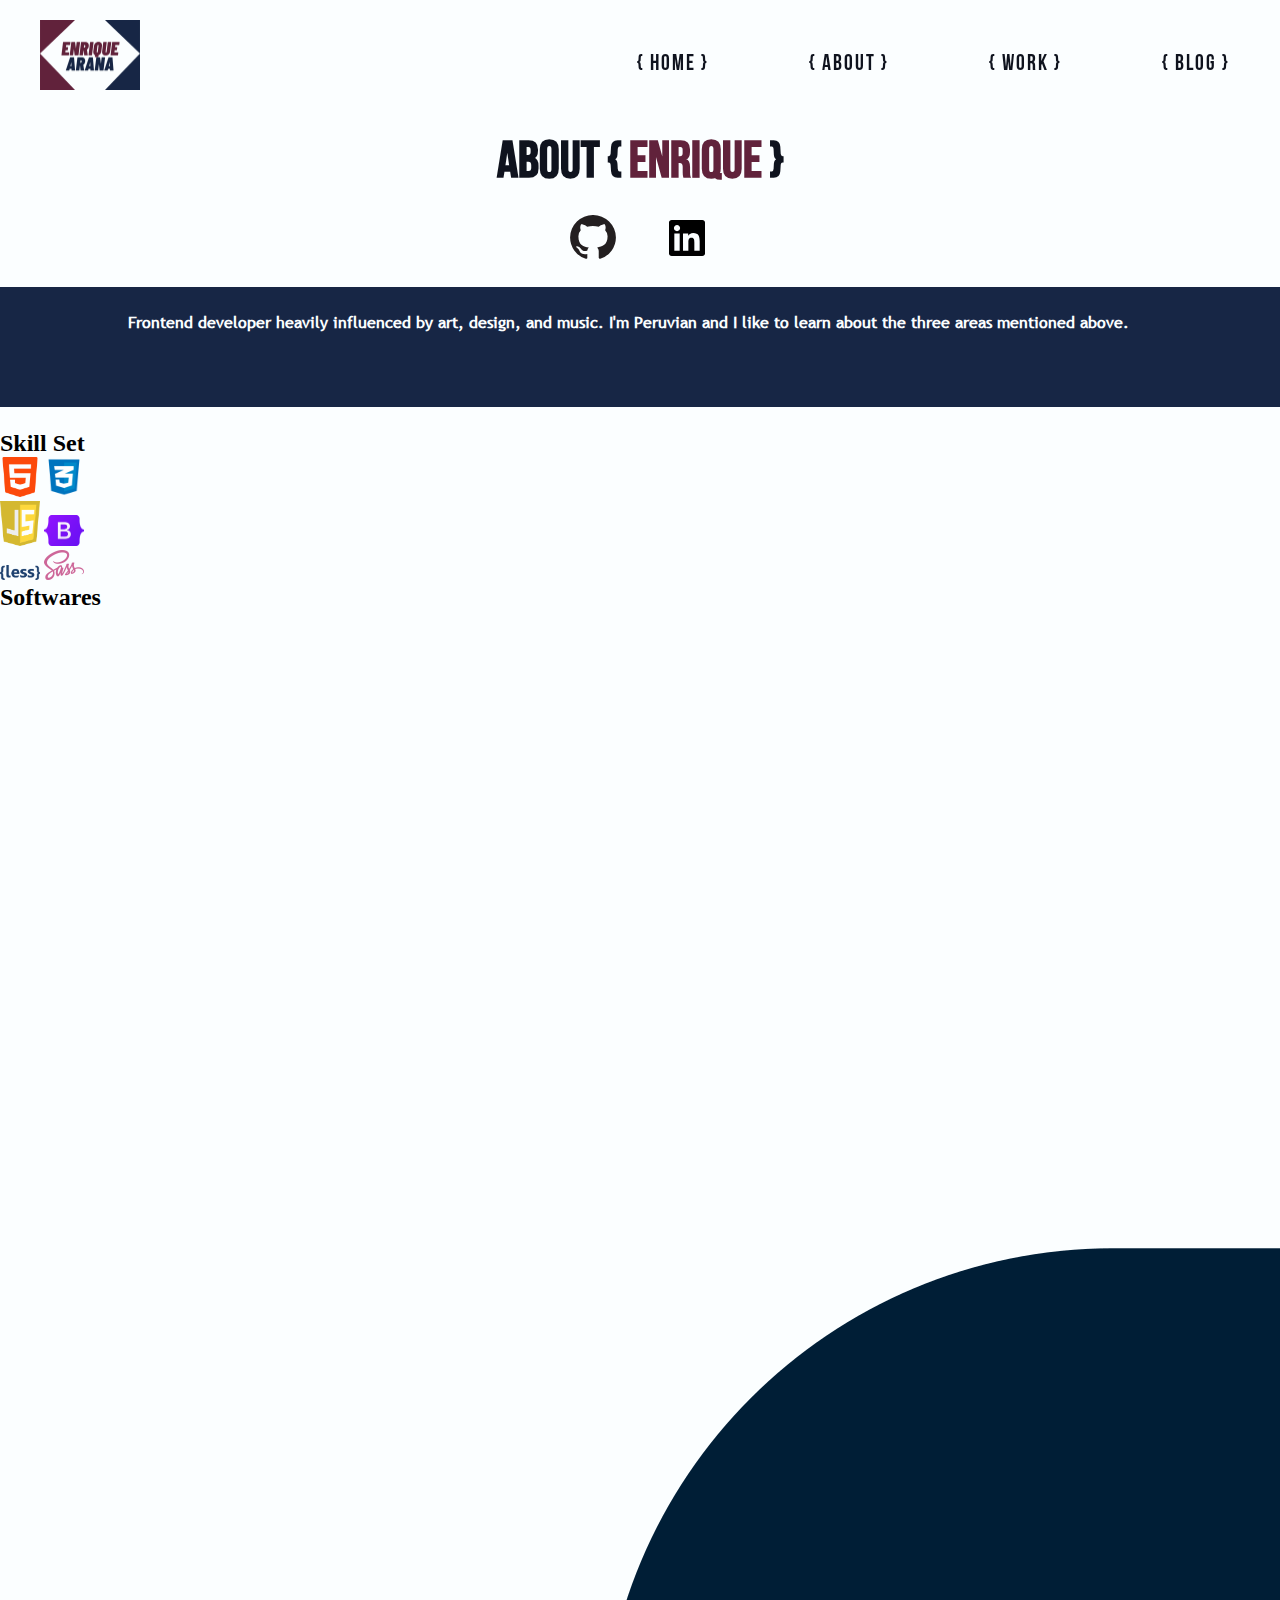
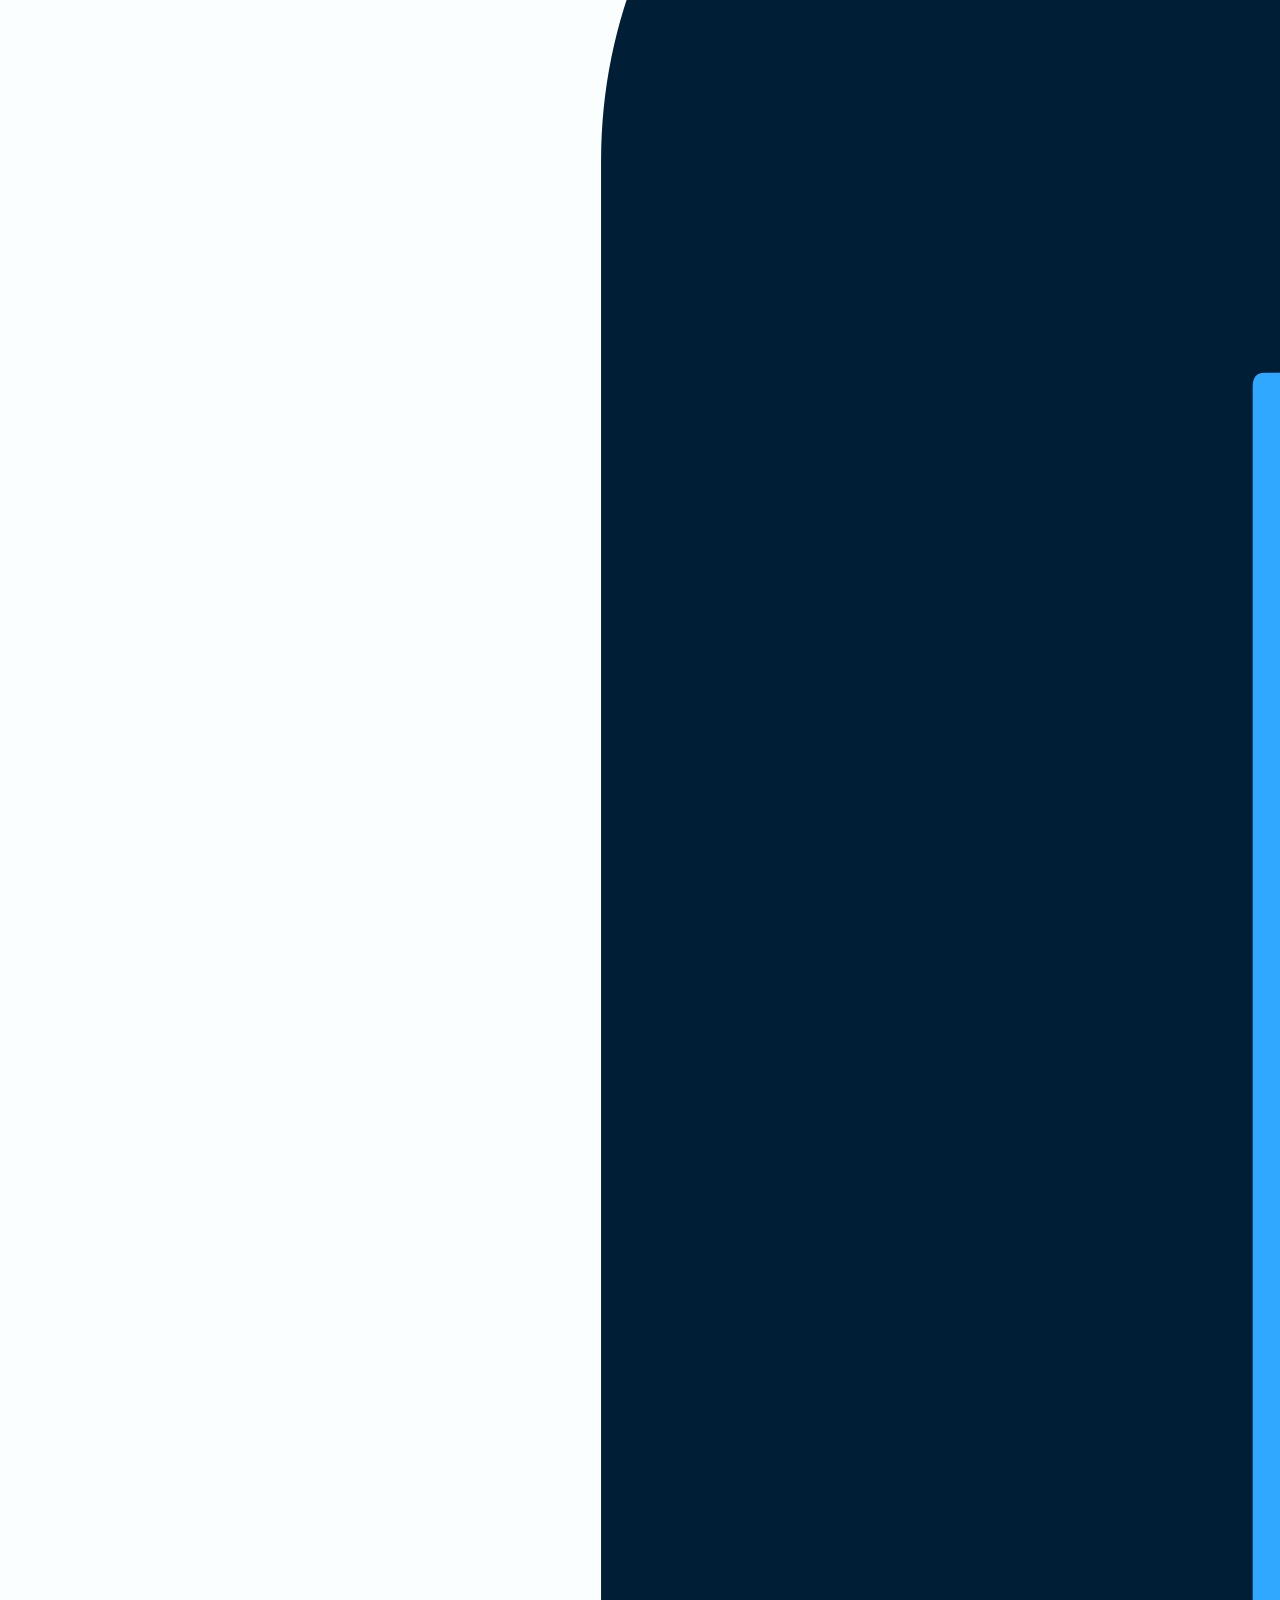
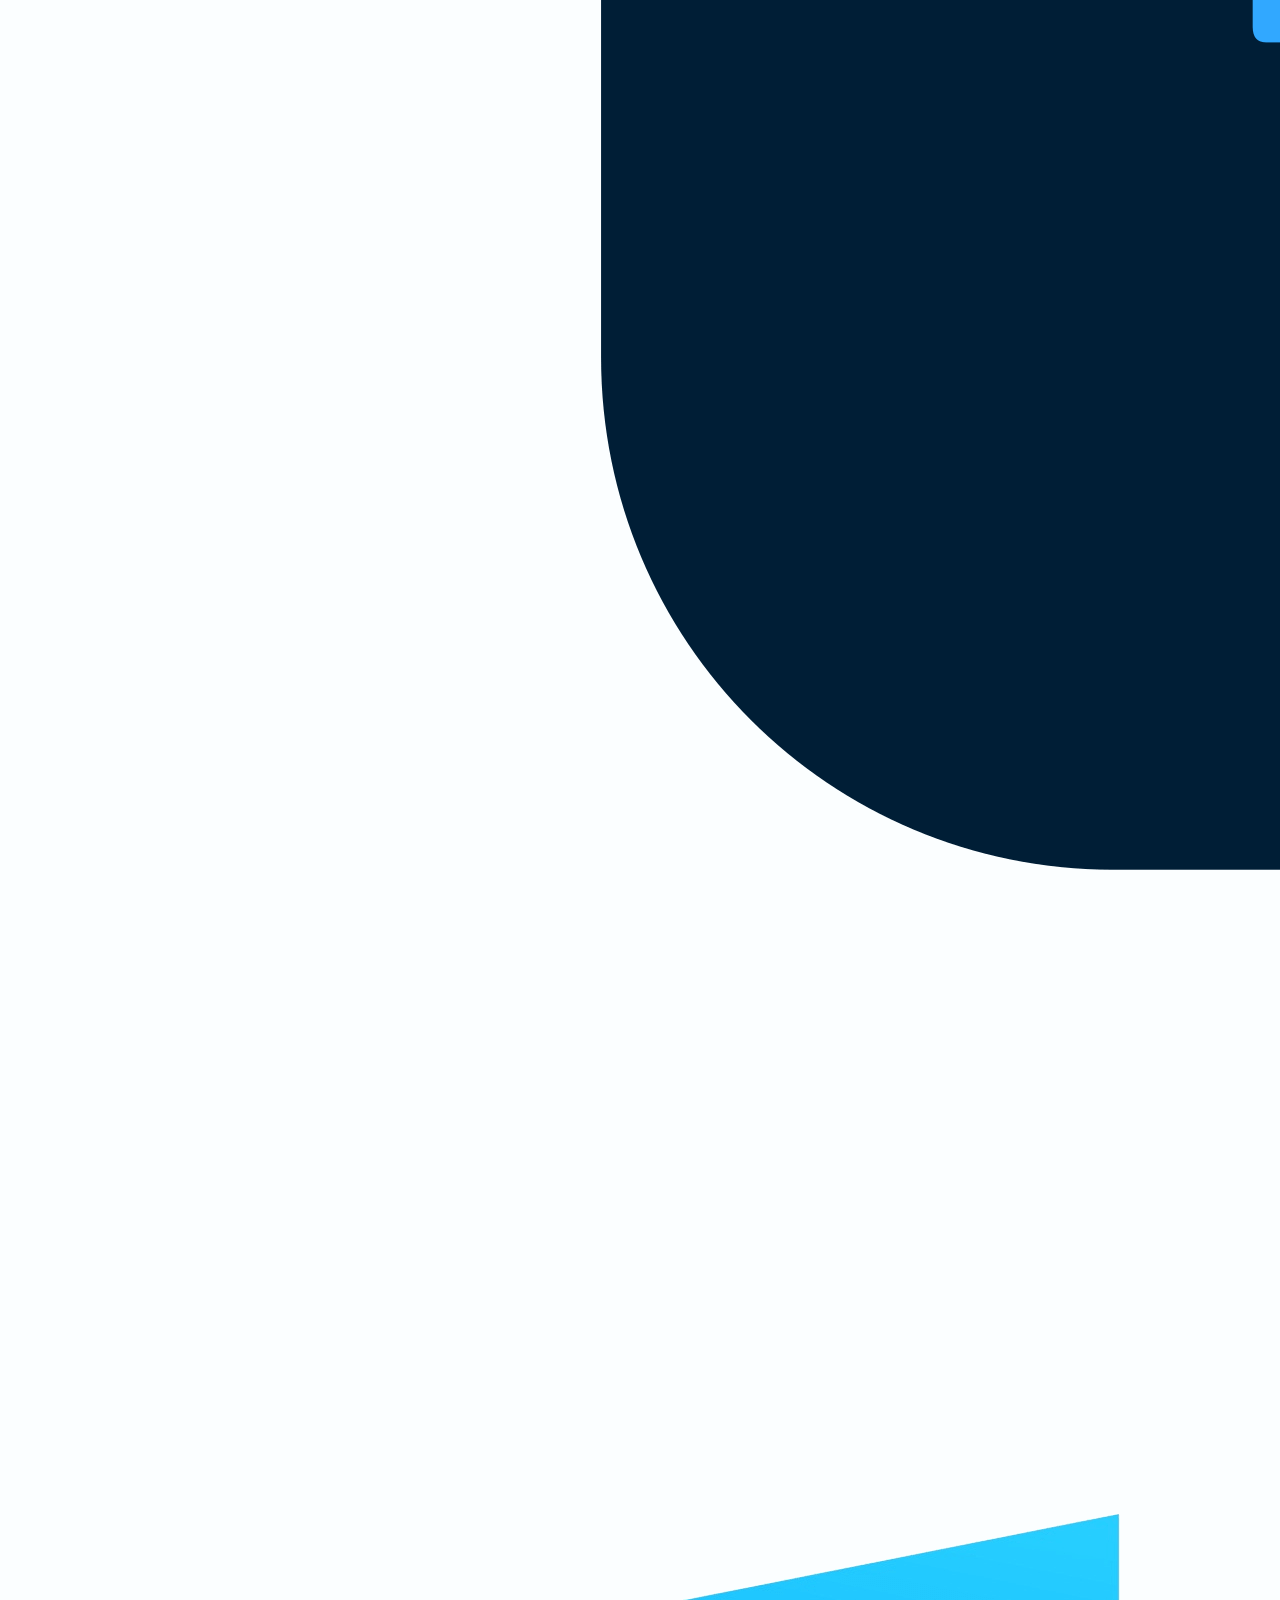
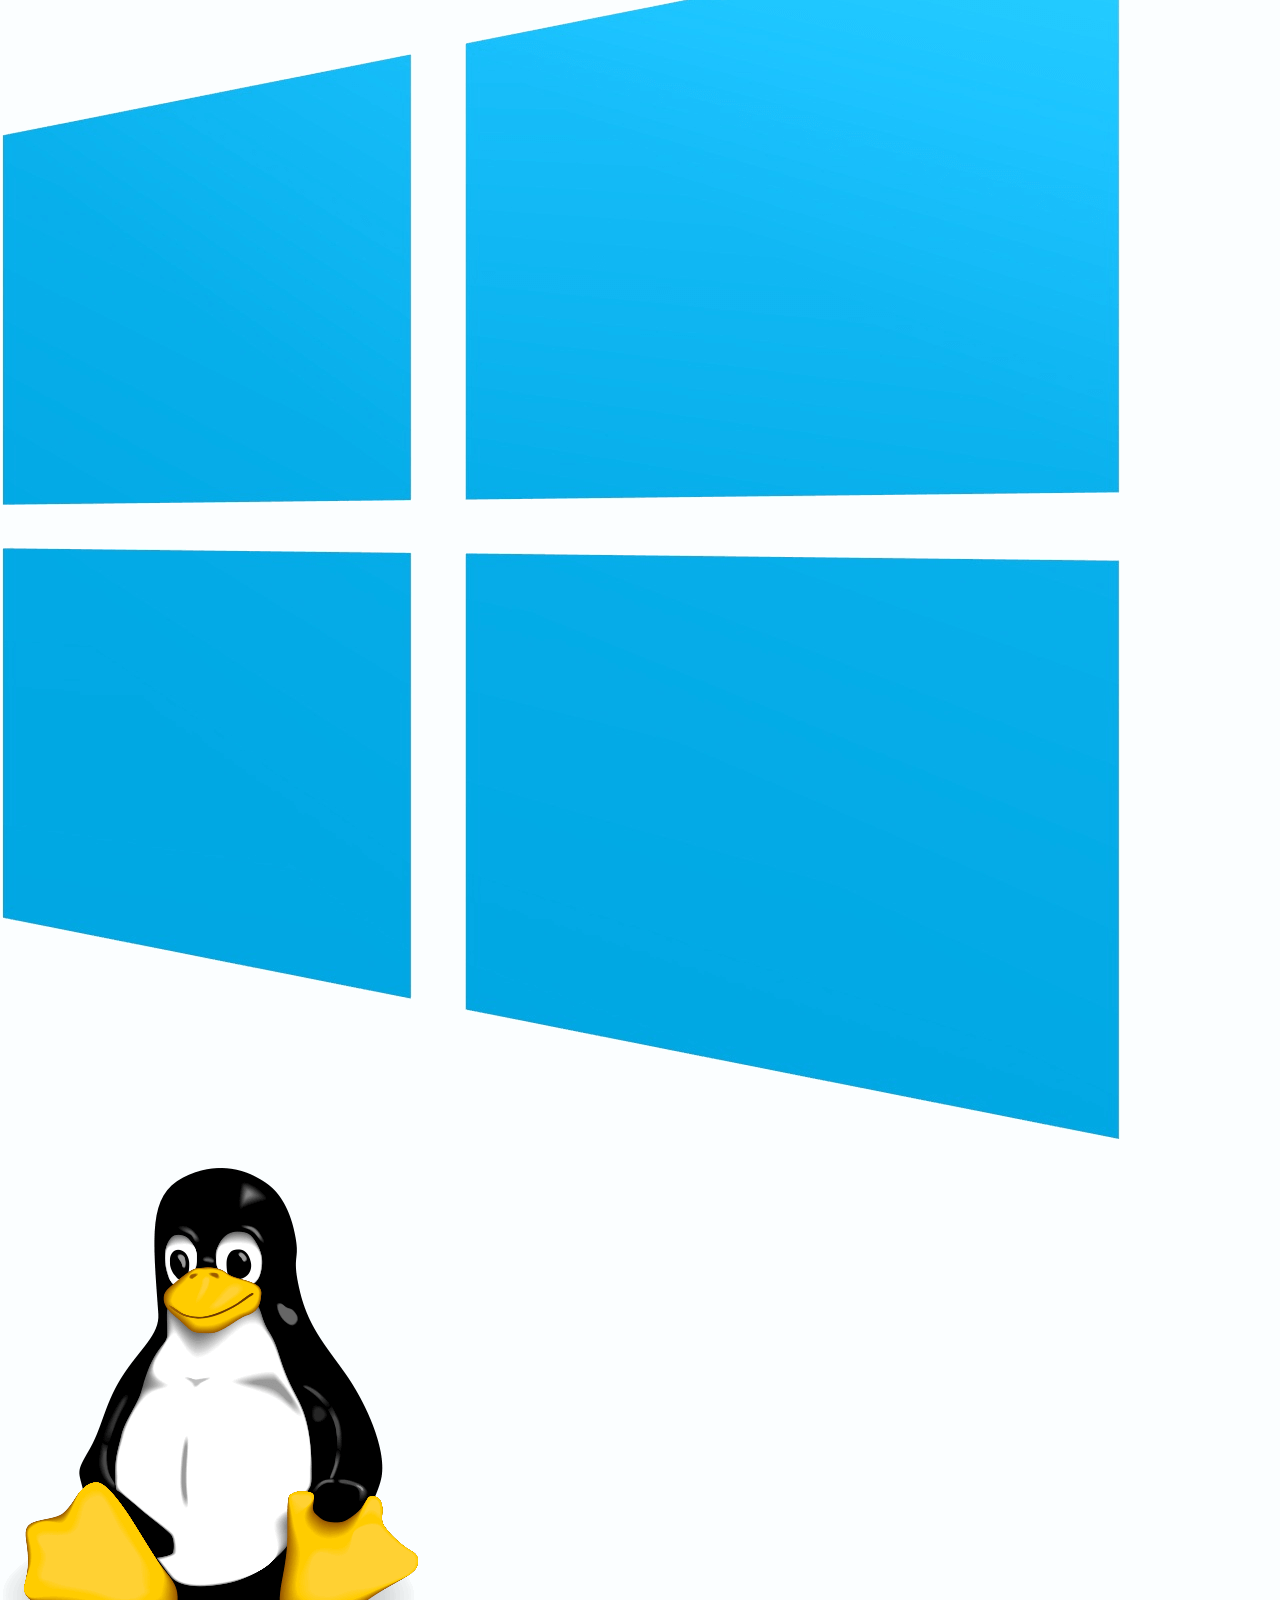
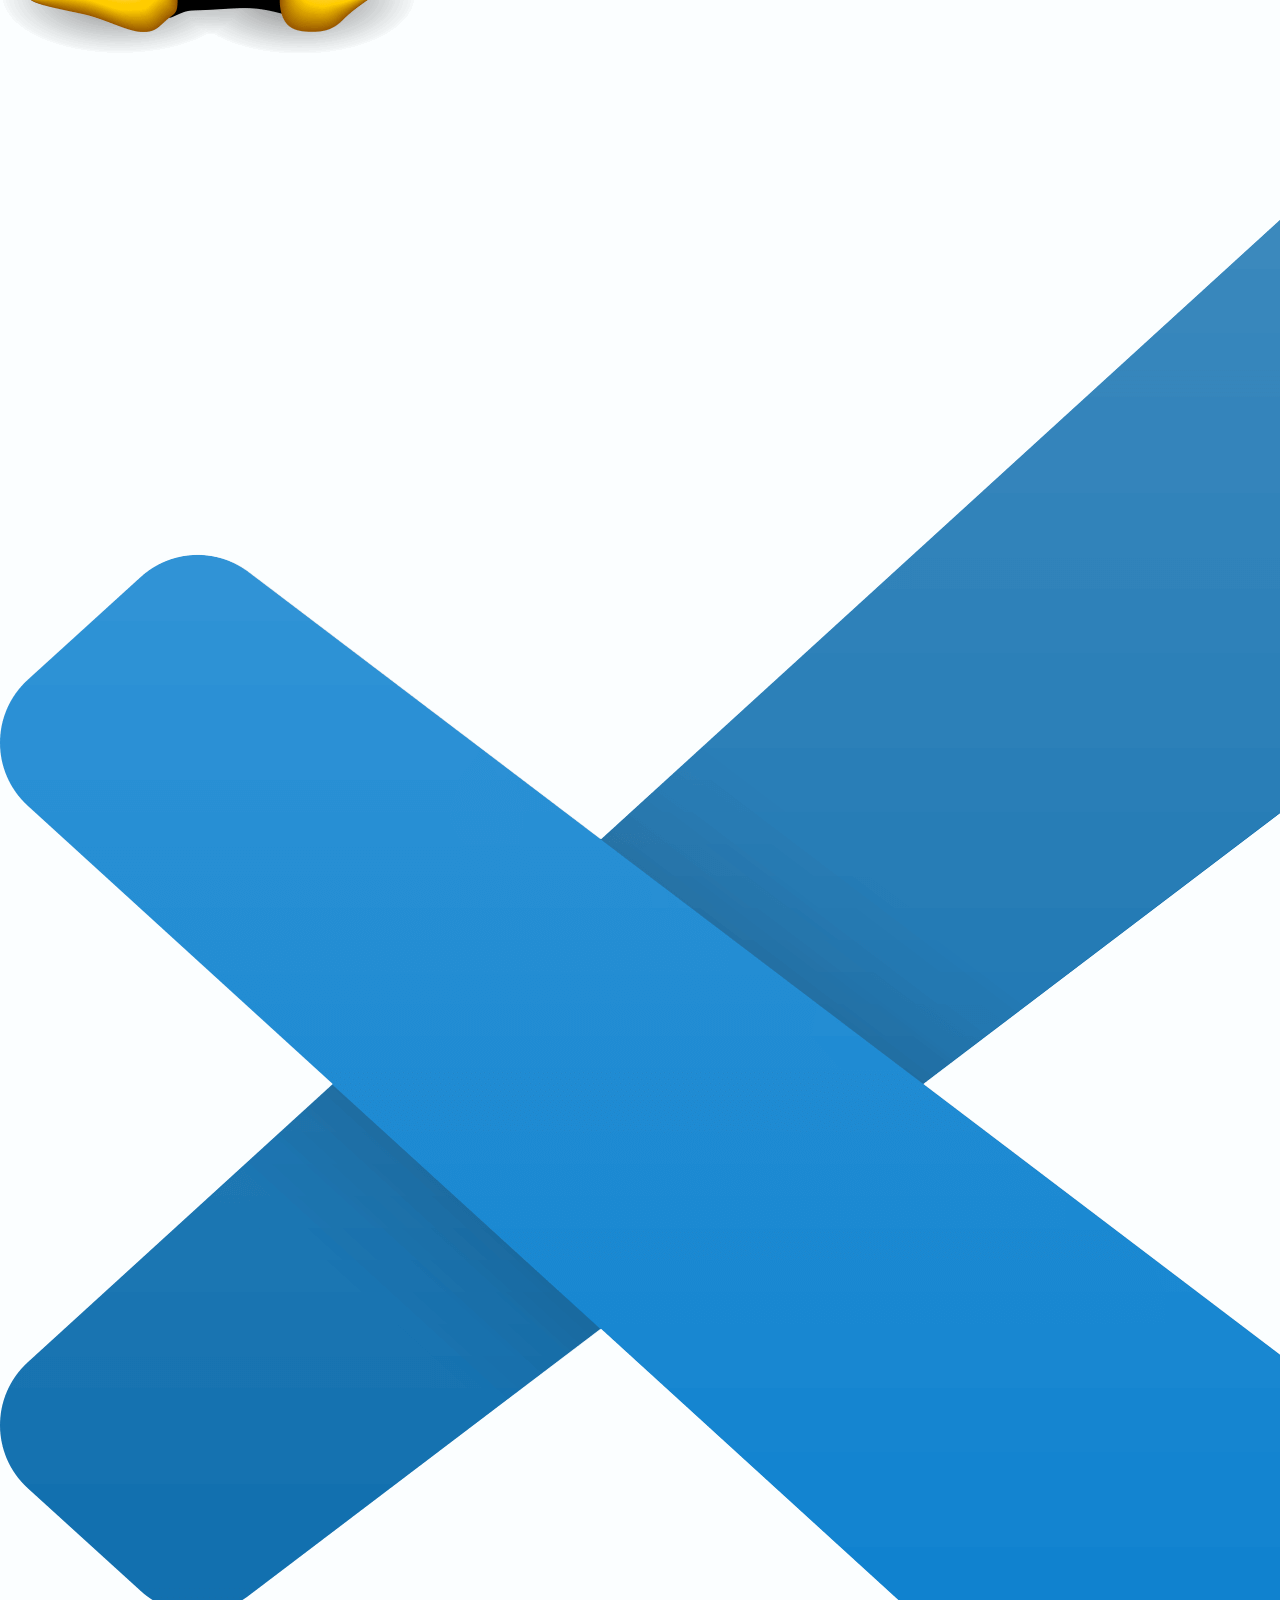
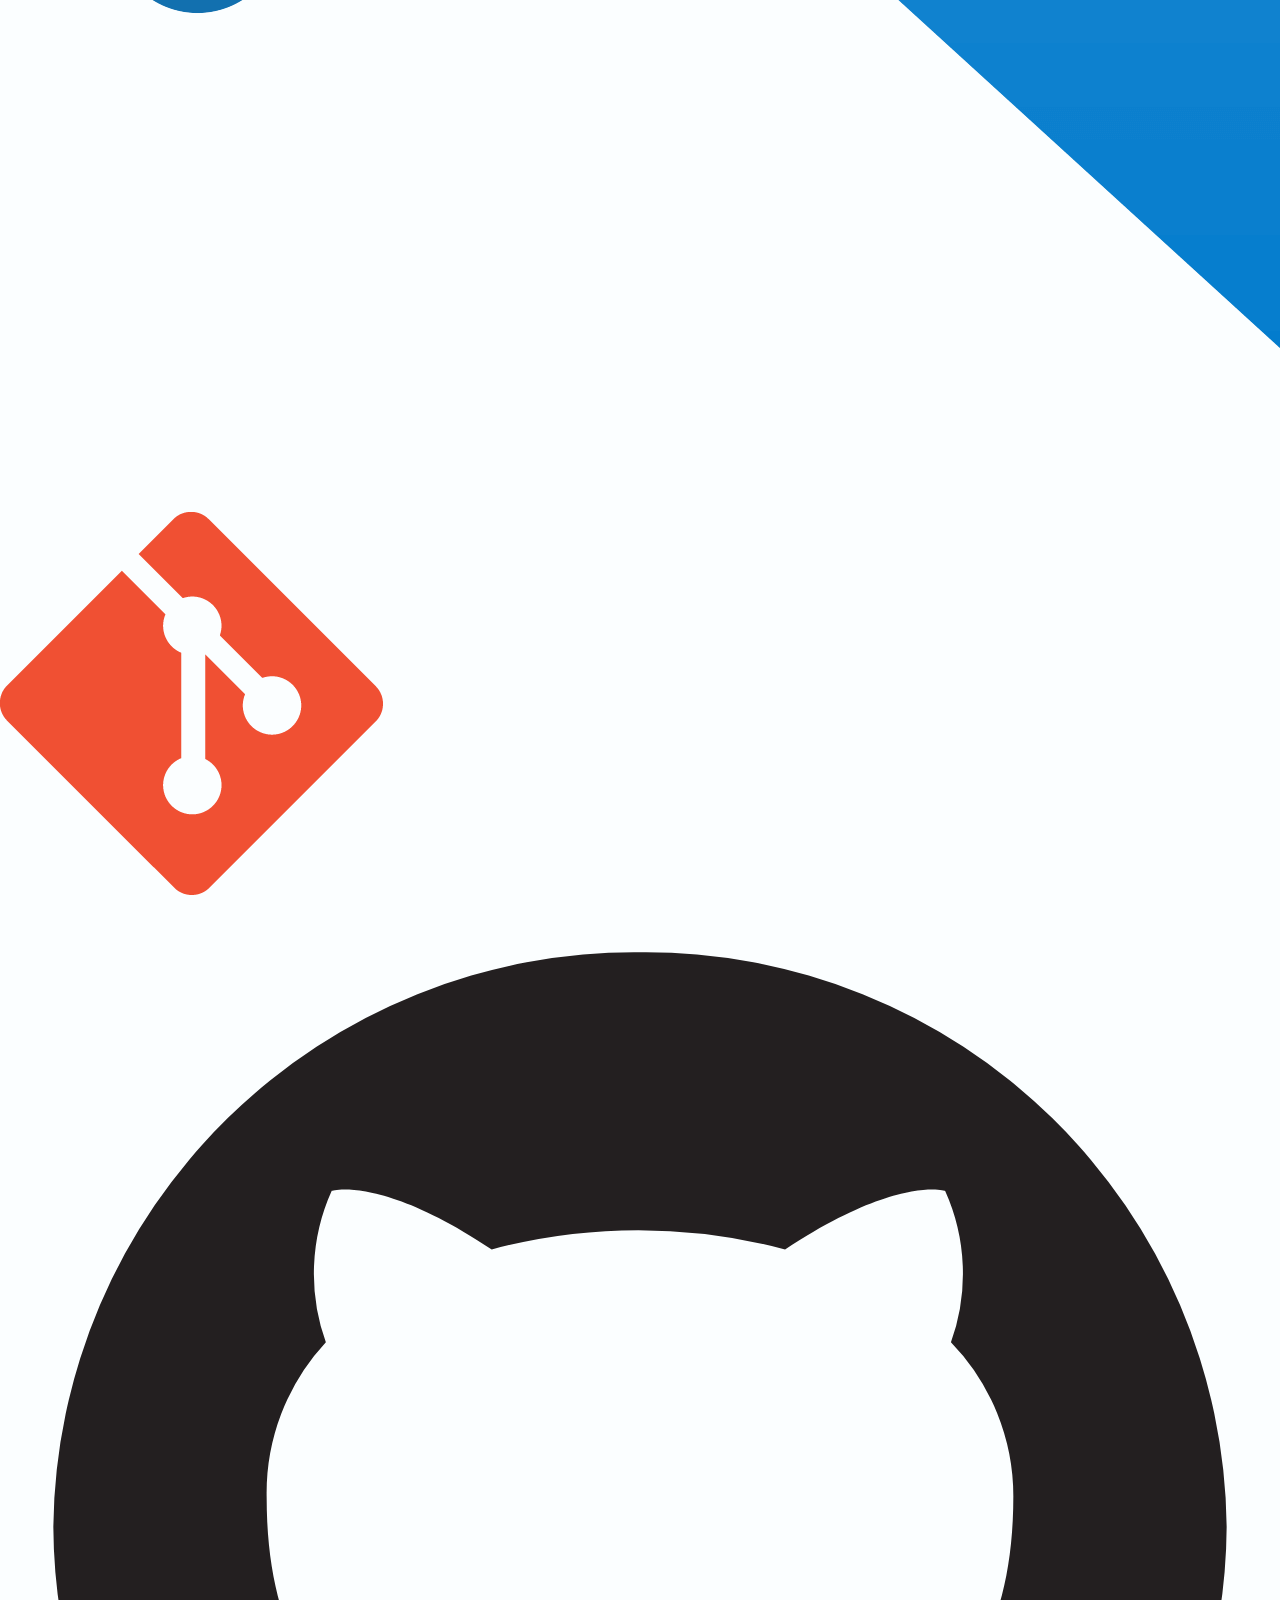
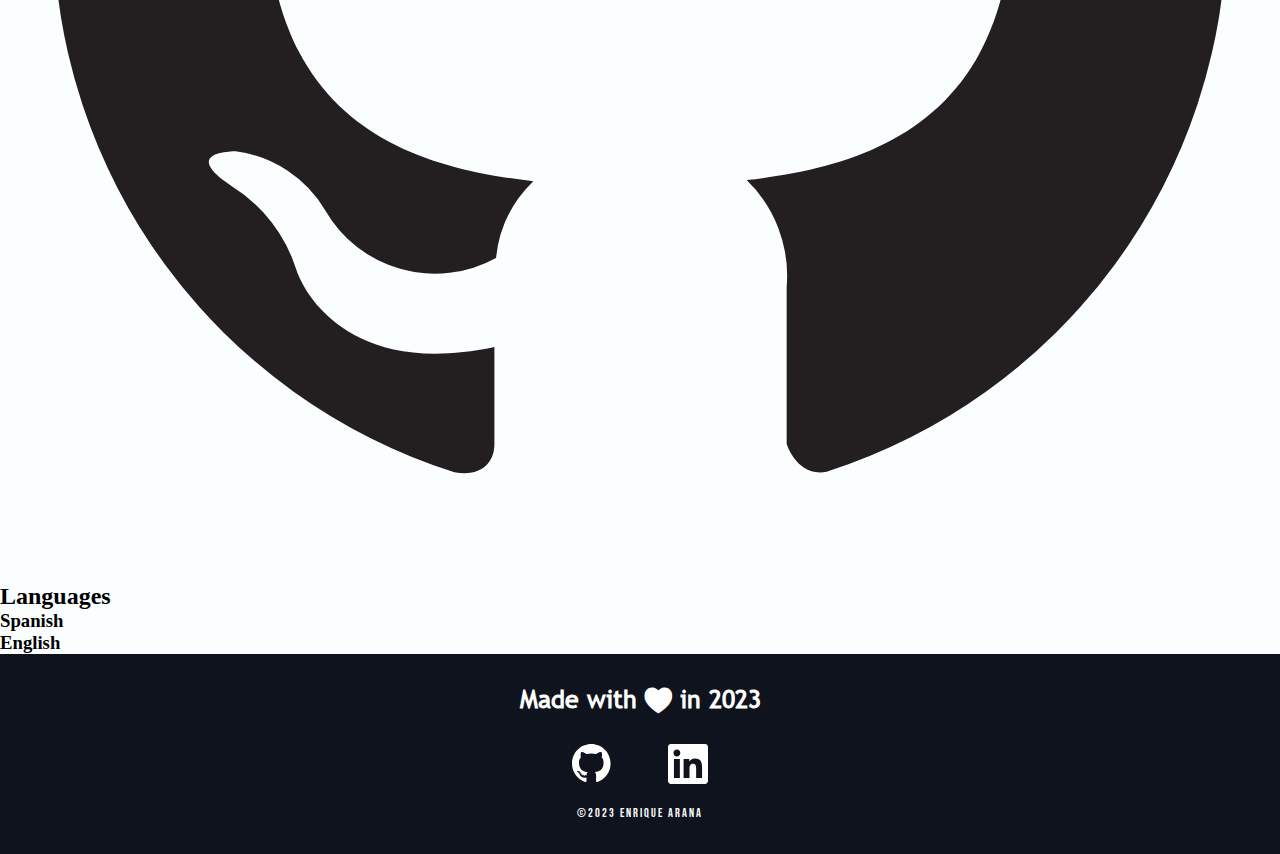
==== about.html @ 249ce34f "agregando imágenes y about-título principal terminado" ====
<!DOCTYPE html>
<html lang="es">
<head>
    <meta charset="UTF-8">
    <meta http-equiv="X-UA-Compatible" content="IE=edge">
    <meta name="viewport" content="width=device-width, initial-scale=1.0">
    <title>Enrique Arana</title>
    <link rel="stylesheet" href="css/styles.css">
    <link rel="stylesheet" href="css/responsive.css">
    <link rel="stylesheet" href="css/stylesWeb.css">
    <link rel="shortcut icon" href="img/logoLight.png" type="image/x-icon">
</head>
<body>
    <header>
        <nav>
            <input type="checkbox" id="nav__checkbox" class="nav__checkbox">
            <label for="nav__checkbox" class="nav__toggle">
                <img src="img/hamburguer.png" alt="Menú Hamburguesa" class="hamburguer">
                <img src="img/xPng.png" alt="Cerrar" class="close">
            </label>
            <img class="logo light" src="img/logoLight.png">
            <ul>
                <li><a href="#">{ Home }</a></li>
                <li><a href="#">{ About }</a></li>
                <li><a href="#">{ Work }</a></li>
                <li><a href="#">{ Blog }</a></li>
            </ul>
            <div id="nav__redes">
                <a href="#">
                    <img id="github" src="img/githubB.svg" alt="Logo de GitHub">
                </a>
                <a href="#">
                    <img id="linkedin" src="img/linkedinB.svg" alt="Logo de Linkedin">
                </a>
            </div>
        </nav>
    </header>
    <main>
        <section id="about__principal">
            <article id="about__principal--titulo">
                <h1>About { <span>Enrique</span> }</h1>
                <div id="about__principal--redes">
                    <a href="#">
                        <img id="github" src="img/githubB.svg" alt="Logo de GitHub">
                    </a>
                    <a href="#">
                        <img id="linkedin" src="img/linkedinB.svg" alt="Logo de Linkedin">
                    </a>
                </div>
            </article>
            <article id="about__principal--influence">
                <p>Frontend developer heavily influenced by art, design, and music. I'm Peruvian and I like to learn about the three areas mentioned above.</p>
            </article>
        </section>
        <section id="about__knowledge">
            <article id="about__knowledge--skills">
                <h2>Skill Set</h2>
                <div>
                   <img src="img/html.png" alt="Html Icon">
                   <img src="img/css.png" alt="CSS Icon">
                </div>
                <div>
                   <img src="img/js.png" alt="JavaScript Icon">
                   <img src="img/bootstrap.png" alt="Bootstrap Icon">
                </div>
                <div>
                   <img src="img/less.png" alt="Less Icon">
                   <img src="img/sass.png" alt="Sass Icon">
                </div>
            </article>
            <article id="about__knowledge--softwares">
                <h2>Softwares</h2>
                <div>
                    <img src="img/photoshop.png" alt="Photoshop Icon">
                    <img src="img/windows.png" alt="Windows Icon">
                </div>
                <div>
                    <img src="img/linux.png" alt="Linux Icon">
                    <img src="img/visualStudio.png" alt="Visual Strudio Code Icon">
                </div>
                <div>
                    <img src="img/git.png" alt="Git Icon">
                    <img src="img/githubB.svg" alt="GitHub Icon">
                </div>
            </article>
            <article id="about__knowledge--languages">
                <h2>Languages</h2>
                <div>
                    <h3>Spanish</h3>
                </div>
                <div>
                    <h3>English</h3>
                </div> 
            </article>
            
        </section>
    </main>
    <footer>
        <h3>Made with <span>N</span> in 2023</h3>
        <div id="redes">
            <a href="#">
                <img id="github" src="img/github.svg" alt="Logo de GitHub">
            </a>
            <a href="#">
                <img id="linkedin" src="img/linkedin.svg" alt="Logo de Linkedin">
            </a>
        </div>
        <p>&copy;2023 Enrique Arana</p>
    </footer>
    <script src="main.js">
    </script>
</body>
</html>
---- css/styles.css ----
:root{
    --blanco: #FBFEFF;
    --negro: #0F131E;
    --vino: #61223B;
    --azulOscuro: #172645;
    --rosa: #D89590;
    --crema: #F8D3B8;
}

@font-face {
    font-family: "TrebuchetMS";
    src: url(fonts/TrebuchetMS.ttf);
    font-weight: normal;
    font-style: normal;
}

@font-face {
    font-family: "BebasNeue";
    src: url(fonts/BebasNeue.otf);
    font-weight: normal;
    font-style: normal;
}

@font-face {
    font-family: "WebSymbolsRegular";
    src: url(fonts/websymbols-regular-webfont.eot);
    src: url(fonts/websymbols-regular-webfont.eot?#iefix) format(embedded-opentype),
        url(fonts/websymbols-regular-webfont.woff) format(woff),
        url(fonts/websymbols-regular-webfont.ttf) format(truetype),
        url(fonts/websymbols-regular-webfont.svg#WebSymbolsRegular) format(svg);
    font-weight: normal;
    font-style: normal;
}

*{
    padding: 0px;
    margin: 0px;
}

body{
    background-color: var(--blanco);
    width: 100%;
}

.letraVino{
    color: var(--vino);
}

.letraAzul{
    color: var(--azulOscuro);
}

/* CABECERA */
header{
    width: 100%;
    height: 130px;
}

nav{
    width: 100%;
    position: fixed;
    transition: all 500ms;
    z-index: 1;
    transition: background-color 0.5s ease;
}

nav .logo{
    float: left;
    width: 100px;
    margin: 20px;
    margin-left: 40px;
    background-image: url("../img/logoLight.png");
    background-size: contain;
}

nav ul{
    float: right;
}

nav ul li{
    float: left;
    margin: 50px;
    list-style: none;
}

nav ul li a{
    display: block;
    text-decoration: none;
    color: var(--negro);
    font-size: 22px;
    font-family: "BebasNeue";
    letter-spacing: 2px;
    transition: all 300ms;
}

nav ul li a:hover{
    color: var(--vino);
    transform: scale(1.2,1.2);
}

/* MENÚ MOBILE */
.nav__toggle{
    position: absolute;
    cursor: pointer;
    margin: 0 1rem;
    right: 0;
}

.nav__toggle img{
   width: 1rem;
}

.nav__toggle .close{
    display: none;
}

.nav ul li{
    display: block;
}

.nav__toggle .close,
.nav__toggle .hamburguer{
    margin-top: 0.3rem;
}

.nav__checkbox{
    display: none;
}

.nav__toggle{
    display: none;
}
#nav__redes{
    display: none;
}

.active{
    background-color: var(--negro);
    width: 100%;
    transition: all 3s;
}

.active a{
    color: var(--blanco);
}

.active a:hover{
    color: var(--rosa);
}

.active .logo{
    content: url("../img/logoNight.png");
}

/* PRESENTACIÓN */
#presentacion{
    width: 100%;
    display: block;
    height: 500px;
    margin-top: 20px;
    overflow: hidden;
}

#presentacion__titulos{
    float: left;
    display: block;
    width: 50%;
    height: 300px;
    padding-left: 40px;
    padding-top: 90px;
    
}

#presentacion__titulos h1 {
    font-size: 85px;
    font-family: "BebasNeue";
    letter-spacing: 5px;
    display: block;
    white-space: nowrap;
    width: 17.5ch;
    animation: typing 1.1s steps(15), blink .5s infinite step-end alternate;
    overflow: hidden;
    border-right: none;
    position: relative;
    transition: all 300ms;
  }
  
  #presentacion__titulos h1::after {
    content: "";
    position: absolute;
    bottom: 0;
    right: 0;
    height: 100%;
    width: 4px;
    background-color: transparent;
    animation: delete-line 1s steps(15) forwards;
    animation-delay: 5s;
  }
  
  @keyframes typing {
    from {
      width: 0;
    }
  }
  
  @keyframes blink {
    50% {
      border-color: transparent;
    }
  }
  
  @keyframes delete-line {
    from {
      background-color: #fff;
    }
    to {
      background-color: transparent;
    }
  }
/* 
@keyframes moverH1{
    from{
        transform: translateX(-500%);
    }
    to{
        transform: translateX(0%);
    }
} */

#presentacion__titulos h1:hover{
    text-shadow: 1px 1px 2px var(--negro);
}

#presentacion__titulos h3{
    font-size: 34px;
    letter-spacing: 5px;
    margin-top: 10px;
    font-family: "BebasNeue";
    animation: moverH3 1.5s linear;
}

@keyframes moverH3 {
    from{
        transform: translateX(-200%);
    }
    to{
        transform: translateX(0%);
    }
}

button{
    font-size: 36px;
    background-color: var(--negro);
    color: var(--blanco);
    margin-top: 70px;
    padding: 30px 70px 30px 70px;
    border-radius: 10px;
    font-family: "BebasNeue";
    letter-spacing: 3px;
    border: 2px solid var(--negro);
    transition: all 200ms;
    animation-fill-mode: forwards;
    z-index: 0;
}

.aparecer{
    animation: moverBoton 1s linear;
    animation-fill-mode: forwards;
}

@keyframes moverBoton {
    0% {
        opacity: 0;
        transform: translateY(200%);
    }
    100% {
        opacity: 1;
        transform: translateY(0);
    }
}

button:hover{
    box-shadow: 2px 2px 1px var(--negro);
    animation: colorBoton infinite 1s linear;
}

@keyframes colorBoton {
    0%{
        background-color: var(--vino);
        border: 2px solid var(--vino);
    }
    25%{
        background-color: var(--blanco);
        border: 2px solid var(--blanco);
        color: black;
    }
    50%{
        background-color: var(--crema);
        border: 2px solid var(--crema);
    }
    75%{
        background-color: var(--vino);
        border: 2px solid var(--vino);
    }
    100%{
        background-color: var(--azulOscuro);
        border: 2px solid var(--azulOscuro);
    }
}

#fotoPerfil{
    display: block;
    width: 40%;
    float: right;
    height: 250px;
}

#fotoPerfil img{
    width: 75%;
    margin: 0 auto;
    height: 420px;
    margin-left: 50px;
    transition: all 1s;
    animation: moverFotoPerfil 2s linear;
}

@keyframes moverFotoPerfil {
    from{
        transform: translateX(200%);
    }
    to{
        transform: translateX(0%);
    }
}

/* SECCIÓN DE MI DESCRIPCIÓN */
#descripcion{
    width: 100%;
    display: block;
    height: 450px;
    margin-top: 20px;
    overflow: hidden;
    background-color: var(--negro);
    padding-top: 100px;
}

#descripcion article{
    float: left;
    width: 50%;
    color: white;
}

#descripcion #descripcion__first{
    text-align: center;
    padding-top: 50px;
}

#descripcion__first h3{
    font-size: 80px;
    font-family: "BebasNeue";
    margin: 0 auto;
    margin-top: 30px;
}

#descripcion__first h4{
    font-size: 30px;
    font-family: "BebasNeue";
    margin: 0 auto;
    margin-top: 10px;
    color: var(--crema);
    width: 25%;
}

#descripcion__first h4 p{
    line-height: 13px;
}

#descripcion__first #primeraLinea{
    float: left;
}

#descripcion__first #segundaLinea{
    float: right;
}

#descripcion__first ul{
    padding-top: 30px;
    height: 70px;
    display: block;
    width: 100%;
    margin: 0 auto;
}

#descripcion__first li{
    display: block;
    font-family: "WebSymbolsRegular";
    list-style: none;
    float: left;
    font-size: 50px;
    width: 33%;
    margin: 0 auto;
}

#description article #descripcion__second{
    width: 47%;
    float: right;
    margin-top: 30px;
    text-align: center;
    height: 300px;
    padding-right: 30px;
}

#descripcion__second p{
    margin-top: 80px;
    margin-right: 120px;
    margin-left: 120px;
    font-size: 30px;
    font-family:  "TrebuchetMS";
    font-weight: bold;
    text-align: center;
}
#saludo__mobile{
    display: none;
}

/* SECCIÓN MY SKILLS */
/* SECCIÓN DE MI DESCRIPCIÓN */
#mySkills{
    width: 100%;
    display: block;
    position: relative;
    height: 500px;
    overflow: hidden;
    background-color: var(--negro);
}

#mySkills article{
    width: 50%;
    color: white;
    display: block;
    padding-top: 50px;
}

#mySkills__first{
    display: block;
    float: left;
    z-index: 2;
    margin: 0 auto;
    line-height: 30px;
}

#mySkills__first div{
    margin-left: 40px;
}

#mySkills__first--set{
    animation: rotarSet infinite 10s linear;
}

#mySkills__first--soft{
    animation: rotarSoft infinite 10s linear;
}

@keyframes rotarSet {
    0%{
        transform: perspective(1000px) rotateY(0deg);
    }
    50%{
        transform: perspective(1000px) rotateY(180deg);
        color: var(--rosa);
        text-shadow: 1px 1px 8px var(--rosa);
    }
    100%{
        transform: perspective(1000px) rotateY(360deg);
    }
}
@keyframes rotarSoft {
    0%{
        transform: perspective(1000px) rotateY(360deg);
    }
    50%{
        transform: perspective(1000px) rotateY(180deg);
        color: var(--crema);
        text-shadow: 1px 1px 8px var(--crema);
    }
    100%{
        transform: perspective(1000px) rotateY(0deg);
    }
}

#mySkills__second{
    float: right;
    width: 300px;
    text-align: center;
}

#mySkills__second h3{
    color: white;
    font-size: 80px;
    font-family: "BebasNeue";
    margin-top: 80px;
}

#mySkills__second h4{
    font-size: 30px;
    font-family: "BebasNeue";
    width: 25%;
    margin: 0 auto;
    margin-top: 10px;
    color: var(--crema);
}

#mySkills__second h4 p{
    line-height: 13px;
}

#mySkills__second #primeraLinea{
    float: left;
}

#mySkills__second #segundaLinea{
    float: right;
}

#mySkills__second #flecha{
    font-family: "WebSymbolsRegular";
    margin-top: 30px;
    font-size: 50px;
    transition: all 300ms;
    animation: moverFlecha infinite 2s linear;
}
@keyframes moverFlecha {
    0%{
        transform: translateX(3%);
    }
    25%{
        transform: translateX(0%);
    }
    50%{
        transform: translateX(-3%);
    }
    75%{
        transform: translateX(0%);
    }
    100%{
        transform: translateX(3%);
    }
}

/* PIE DE PÁGINA */
footer{
    width: 100%;
    height: 200px;
    color: white;
    background-color: var(--negro);
}
footer h3{
    text-align: center;
    width: 100%;
    margin:  0 auto;
    font-size: 25px;
    height: 90px;
    line-height: 90px;
    font-family: "TrebuchetMS";
}
footer h3 span{
   font-family: "WebSymbolsRegular"; 
}
footer #redes{
    margin:  0 auto;
    width: 20%;
}
#redes img{
    width: 40px;
    transition: all 300ms;
}
#redes #github{
    margin-left: 60px;
}
#redes #linkedin{
    float: right;
    display: block;
    margin-right: 60px;
}
#redes a:hover img{
    transform: scale(1.2,1.2);
}
footer p{
    text-align: center;
    margin:  0 auto;
    width: 100%;
    font-family: "BebasNeue";
    letter-spacing: 2px;
    font-size: 12px;
    margin-top: 20px;
}
---- css/responsive.css ----
:root{
  --blanco: #FBFEFF;
  --negro: #0F131E;
  --vino: #61223B;
  --azulOscuro: #172645;
  --rosa: #D89590;
  --crema: #F8D3B8;
}
@media (max-width:1032px) {
  #descripcion__first h3 {
    font-size: 60px;
  }
  #descripcion__second p{
    font-size: 25px;
  }
  footer #redes {
    width: 27%;
  }
}
@media (max-width:1016px) {
  #fotoPerfil img {
    float: right;
    margin-left: 0;
    margin-right: 20px;
  }
  #presentacion__titulos h1 {
    font-size: 72px;
  }
  #presentacion__titulos h3 {
    font-size: 27px;
  }
  #descripcion {
    height: 410px;
  }
}
@media (max-width:1012px) {
  #descripcion__second p {
    font-size: 22px;
  }
}
@media (max-width:901px) {
  #descripcion {
    padding-top: 26px;
    height: 380px;
  }
  #descripcion__second p {
    margin-right: 98px;
    margin-left: 98px;
  }
  #descripcion__first h4 {
    width: 35%;
  }
  #mySkills__second h4 {
    width: 35%;
  }
}
@media (max-width:853px) {
  nav ul li {
    margin-right: 50px;
    margin-left: 30px;
  }
  #presentacion__titulos h1 {
    font-size: 60px;
    letter-spacing: 3px;
  }
  #presentacion__titulos h3 {
    font-size: 22px;
  }
  footer #redes {
    width: 34%;
  }
  #descripcion__second p {
   font-size: 20px; 
  }
}
@media (max-width:773px) {
  #descripcion__second p {
    margin-right: 76px;
    margin-left: 76px;
    margin-top: 112px;
  }
  nav ul li {
    margin-right: 30px;
    margin-left: 20px;
  }
  #presentacion__titulos h3 {
    font-size: 20px;
  }
}
@media (max-width:695px) {
  #presentacion__titulos h1 {
    font-size: 50px;
  }
  #presentacion__titulos h3 {
    font-size: 17px;
  }
  footer #redes {
    width: 40%;
  }
}

@media(max-width: 692px){
  #presentacion__titulos {
    width: 100%;
    height: 454px;
    padding-top: 30px;
    margin: 0 auto;
    padding-left: 0;
    display: flex;
    flex-direction: column;
    align-items: center;
  }
  #presentacion__titulos h1 {
    font-size: 50px;
    width: 80%;
    margin: 0 auto;
    text-align: center;
  }
  #presentacion__titulos h3 {
    width: 80%;
    margin: 0 auto;
    text-align: center;
    margin-bottom: 170px;
  }
  #fotoPerfil {
    width: 100%;
    height: 150px;
    margin-top: -350px;
  }
  #fotoPerfil img {
    display: block;
    width: 20%;
    margin: 0 auto;
    margin-right: 40%;
    height: 200px;
  }
}
@media(max-width: 655px){

  nav .logo,
  nav ul{
    display: flex;
    flex-direction: column;
    align-items: center;
    margin: 1rem;
  }
  nav .logo{
    margin-right: auto;
  }
  .nav__toggle{
    display: block;
    width: 50px;
  }
  ul li{
    display: none;
  }
  nav ul{
    margin-top: 230px;
  }
  nav ul li{
    margin: 15px;
  }
  nav ul li a{
    font-size: 25px;
  }
  .nav__toggle img {
    width: 3rem;
  }
  #nav__redes{
    display: none;
    clear: both;
    width: 28%;
    float: right;
    height: 80px;
    padding: 30px;
    padding-top: 0;
  }
  #nav__redes a img{
    width: 20%;
    float: right;

  }
  #nav__redes a #github{
    float: left;
    margin: 30px;
    margin-top: 0;
    margin-right: 0;
    margin-left: 70px;
    transition: all 300ms;
  }
  #nav__redes a #github:hover{
    transform: scale(1.2,1.2);
  }
  #nav__redes a #linkedin{
    margin: 30px;
    margin-top: 0;
    margin-right: 0;
    transition: all 300ms;
  }
  #nav__redes a #linkedin:hover{
    transform: scale(1.2,1.2);
  }
  .active .logo{
    content: url("../img/logoLight.png");
  }
  .active #nav__redes a #github{
    content: url("../img/github.svg");
  }
  .active #nav__redes a #linkedin{
    content: url("../img/linkedin.svg");
  }
  .active .close{
    content: url("../img/xNight.png");
  }
  .active .hamburguer{
    content: url("../img/hamburguerNight.png");
  }
  #nav__checkbox:checked ~ ul li{
    display: block;
  }

  #nav__checkbox:checked ~ .active{
    background-color: var(--negro);
    height: 300px;
  }
  #nav__checkbox:checked ~ #nav__redes{
    display: block;
  }
  #nav__checkbox:checked ~ label.nav__toggle .close{
    display: block;
  }
  #nav__checkbox:checked ~ label.nav__toggle .hamburguer{
    display: none;

  } 
  .close {
    display: none;
  }
  #fotoPerfil img{
    width: 135px;
  }
  #descripcion {
    padding: 0;
    height: auto;
  }
  #descripcion article {
    width: 100%;
    color: white;
    float: none;
  }
  #descripcion__first h4 {
    width: 23%;
  }
  #descripcion__first ul {
    display: none;
  }
  #descripcion__second p {
    margin-top: 25px;
  }
  #saludo__mobile{
    display: block;
    width: 100%;
    margin: 0 auto;
    text-align: center;
    margin-top: 20px;
    font-size: 20px;
    font-family: "BebasNeue";
  }
  #saludo__mobile #carita{
    font-family: Arial, Helvetica, sans-serif;
    font-weight: bold;
    margin-top: 40px;

  }
  #saludo__mobile #saludo{
    margin-top: 15px;
    font-size: 25px;
    color: var(--crema);
  }

  #mySkills {
    display: flex;
    flex-direction: column;
    width: 100%; 
    height: auto;
  }
  #mySkills article {
    margin: 0 auto;
    float: none;
    padding-top: 0;
  }
  #mySkills__first {
    order: 2; 
  }
  
  #mySkills__second {
    order: 1;
    width: 100%; 
   
  }
  #mySkills__second #flecha {
    display: none;
  }
  #mySkills__second h4 {
    width: 46%;
    margin-bottom: 40px;
  }
  #nav__redes {
    width: 35%;
  }
}

@media(max-width: 530px){
  #mySkills__second h3 {
    font-size: 67px;
  }
  #descripcion__first h4 {
    width: 35%;
  }
  #mySkills__second h4 {
    width: 62%;
  }
  footer #redes {
    width: 58%;
  }
}
@media(max-width: 479px){
  footer #redes {
    width: 62%;
  }
}
@media(max-width: 450px){
  #presentacion__titulos h1 {
    font-size: 42px;
    width: 90%;
  }
  #presentacion__titulos h3 {
    font-size: 14px;
  }
  #fotoPerfil {
    width: 90%;
  }
  #fotoPerfil img {
    width: 152px;
  }
  button {
    margin-top: 94px;
    padding: 20px 60px 20px 60px;
  }
  #nav__redes {
    width: 48%;
  }
}
@media(max-width: 443px){
  #mySkills__second h3 {
    font-size: 55px;
  }
  #fotoPerfil {
    width: 79%;
  }
}
@media(max-width: 378px){
  #presentacion__titulos h3 {
    font-size: 13px;
  }
  #descripcion__first h4 {
    width: 50%;
  }
  #mySkills__second h4 {
    width: 85%;
  }
  footer #redes {
    width: 77%;
  }
  footer h3 {
    font-size: 20px;
  }
  #fotoPerfil {
    width: 68%;
  }
}
---- css/stylesWeb.css ----
@font-face {
  font-family: "TrebuchetMS";
  src: url(fonts/TrebuchetMS.ttf);
  font-weight: normal;
  font-style: normal;
}
@font-face {
  font-family: "BebasNeue";
  src: url(fonts/BebasNeue.otf);
  font-weight: normal;
  font-style: normal;
}
@font-face {
  font-family: "WebSymbolsRegular";
  src: url(fonts/websymbols-regular-webfont.eot);
  src: url(fonts/websymbols-regular-webfont.eot?#iefix) format(embedded-opentype), url(fonts/websymbols-regular-webfont.woff) format(woff), url(fonts/websymbols-regular-webfont.ttf) format(truetype), url(fonts/websymbols-regular-webfont.svg#WebSymbolsRegular) format(svg);
  font-weight: normal;
  font-style: normal;
}
#about__principal--titulo h1 {
  font-family: "BebasNeue";
  font-size: 52px;
}

#about__knowledge, #about__principal {
  width: 100%;
  height: auto;
}

#about__principal {
  height: 300px;
}

#about__principal--titulo {
  text-align: center;
}
#about__principal--titulo h1 {
  width: 90%;
  color: #0F131E;
  margin: 0 auto;
  transition: all 300ms;
}
#about__principal--titulo h1 span {
  color: #61223B;
}
#about__principal--titulo h1:hover {
  text-shadow: 1px 1px 2px #0F131E;
}
#about__principal--titulo #about__principal--redes {
  width: 70%;
  margin: 0 auto;
}
#about__principal--titulo #about__principal--redes a {
  cursor: pointer;
  text-decoration: none;
}
#about__principal--titulo #about__principal--redes a img {
  width: 50px;
  transition: all 300ms;
  padding: 20px;
}
#about__principal--titulo #about__principal--redes a img:hover {
  transform: scale(1.1);
}

#about__principal--influence {
  background-color: #172645;
  width: 100%;
  height: 120px;
}
#about__principal--influence p {
  width: 80%;
  margin: 0 auto;
  font-family: "TrebuchetMS";
  font-weight: bold;
  color: #FBFEFF;
  padding-top: 24px;
  text-align: justify;
}

#about__knowledge--skills div img {
  width: 40px;
}

/*# sourceMappingURL=stylesWeb.css.map */
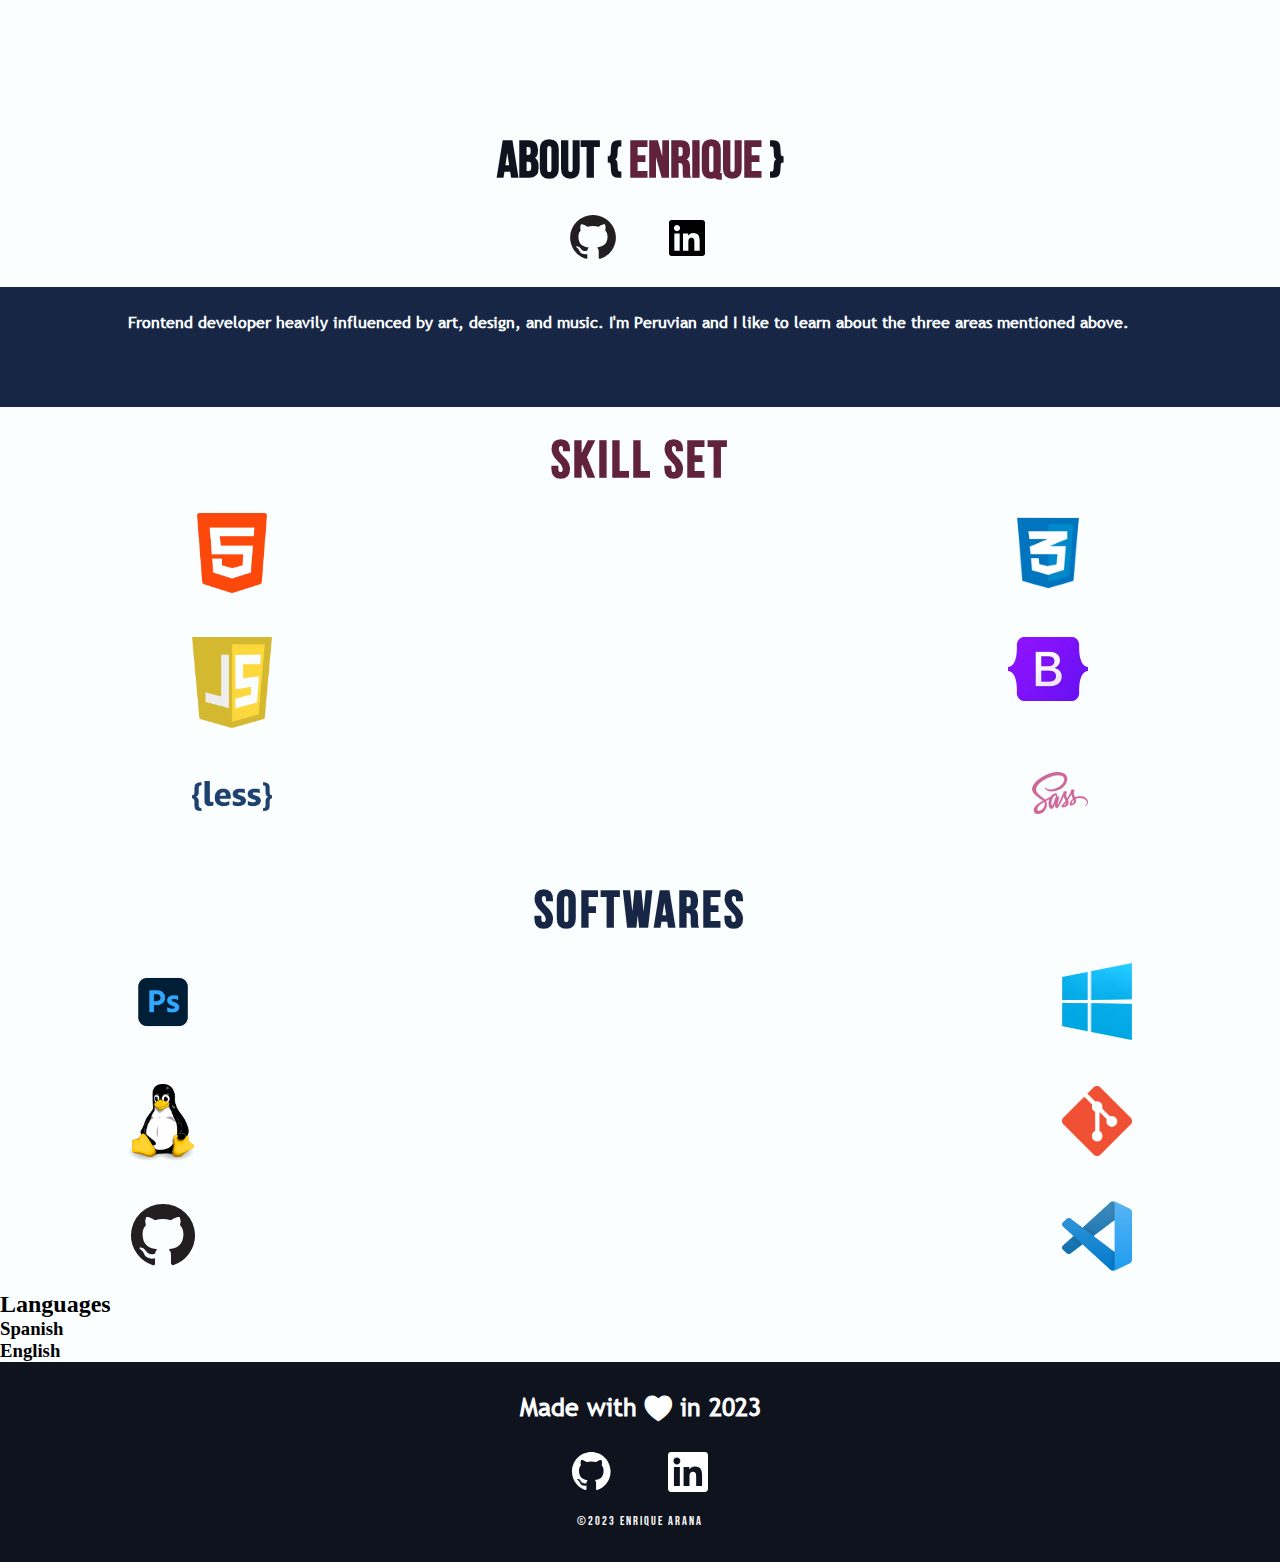
==== commit 3c8166c1: "Sección de softwares terminada" ====
--- a/about.html
+++ b/about.html
@@ -12,7 +12,7 @@
 </head>
 <body>
     <header>
-        <nav>
+        <!-- <nav>
             <input type="checkbox" id="nav__checkbox" class="nav__checkbox">
             <label for="nav__checkbox" class="nav__toggle">
                 <img src="img/hamburguer.png" alt="Menú Hamburguesa" class="hamburguer">
@@ -33,7 +33,7 @@
                     <img id="linkedin" src="img/linkedinB.svg" alt="Logo de Linkedin">
                 </a>
             </div>
-        </nav>
+        </nav> -->
     </header>
     <main>
         <section id="about__principal">
@@ -64,8 +64,8 @@
                    <img src="img/bootstrap.png" alt="Bootstrap Icon">
                 </div>
                 <div>
-                   <img src="img/less.png" alt="Less Icon">
-                   <img src="img/sass.png" alt="Sass Icon">
+                   <img src="img/less.png" id="less" alt="Less Icon">
+                   <img src="img/sass.png" id="sass" alt="Sass Icon">
                 </div>
             </article>
             <article id="about__knowledge--softwares">
@@ -76,11 +76,11 @@
                 </div>
                 <div>
                     <img src="img/linux.png" alt="Linux Icon">
-                    <img src="img/visualStudio.png" alt="Visual Strudio Code Icon">
+                    <img src="img/git.png" alt="Git Icon">
                 </div>
                 <div>
-                    <img src="img/git.png" alt="Git Icon">
                     <img src="img/githubB.svg" alt="GitHub Icon">
+                    <img src="img/visualStudio.png" id="vsCode" alt="Visual Strudio Code Icon">
                 </div>
             </article>
             <article id="about__knowledge--languages">
--- a/css/stylesWeb.css
+++ b/css/stylesWeb.css
@@ -1,3 +1,4 @@
+@charset "UTF-8";
 @font-face {
   font-family: "TrebuchetMS";
   src: url(fonts/TrebuchetMS.ttf);
@@ -17,7 +18,7 @@
   font-weight: normal;
   font-style: normal;
 }
-#about__principal--titulo h1 {
+#about__knowledge--softwares h2, #about__knowledge--skills h2, #about__principal--titulo h1 {
   font-family: "BebasNeue";
   font-size: 52px;
 }
@@ -78,8 +79,53 @@
   text-align: justify;
 }
 
+#about__knowledge--skills h2 {
+  color: #61223B;
+  text-align: center;
+  letter-spacing: 3px;
+}
+#about__knowledge--skills div {
+  width: 70%;
+  margin: 0 auto;
+}
 #about__knowledge--skills div img {
-  width: 40px;
+  padding: 20px;
+  width: 80px;
+}
+#about__knowledge--skills div img:first-child {
+  padding-left: 0;
+}
+#about__knowledge--skills div img:nth-child(2) {
+  padding-right: 0;
+  float: right;
+}
+#about__knowledge--skills div #less {
+  padding-top: 29px;
+}
+#about__knowledge--skills div #sass {
+  width: 56px;
+}
+
+#about__knowledge--softwares h2 {
+  color: #172645;
+  text-align: center;
+  margin-top: 45px;
+  letter-spacing: 3px;
+}
+#about__knowledge--softwares div {
+  width: 80%;
+  margin: 0 auto;
+  align-items: center;
+  display: flex; /* Añade esta línea para utilizar Flexbox */
+  justify-content: space-between; /* Añade esta línea para distribuir los elementos con espacio entre ellos */
+}
+#about__knowledge--softwares div img {
+  padding: 20px;
+  width: 70px;
+  /* Elimina el selector &:nth-child(2) y los estilos de float:right; */
+}
+#about__knowledge--softwares div img:first-child {
+  padding-left: 0;
 }
 
 /*# sourceMappingURL=stylesWeb.css.map */
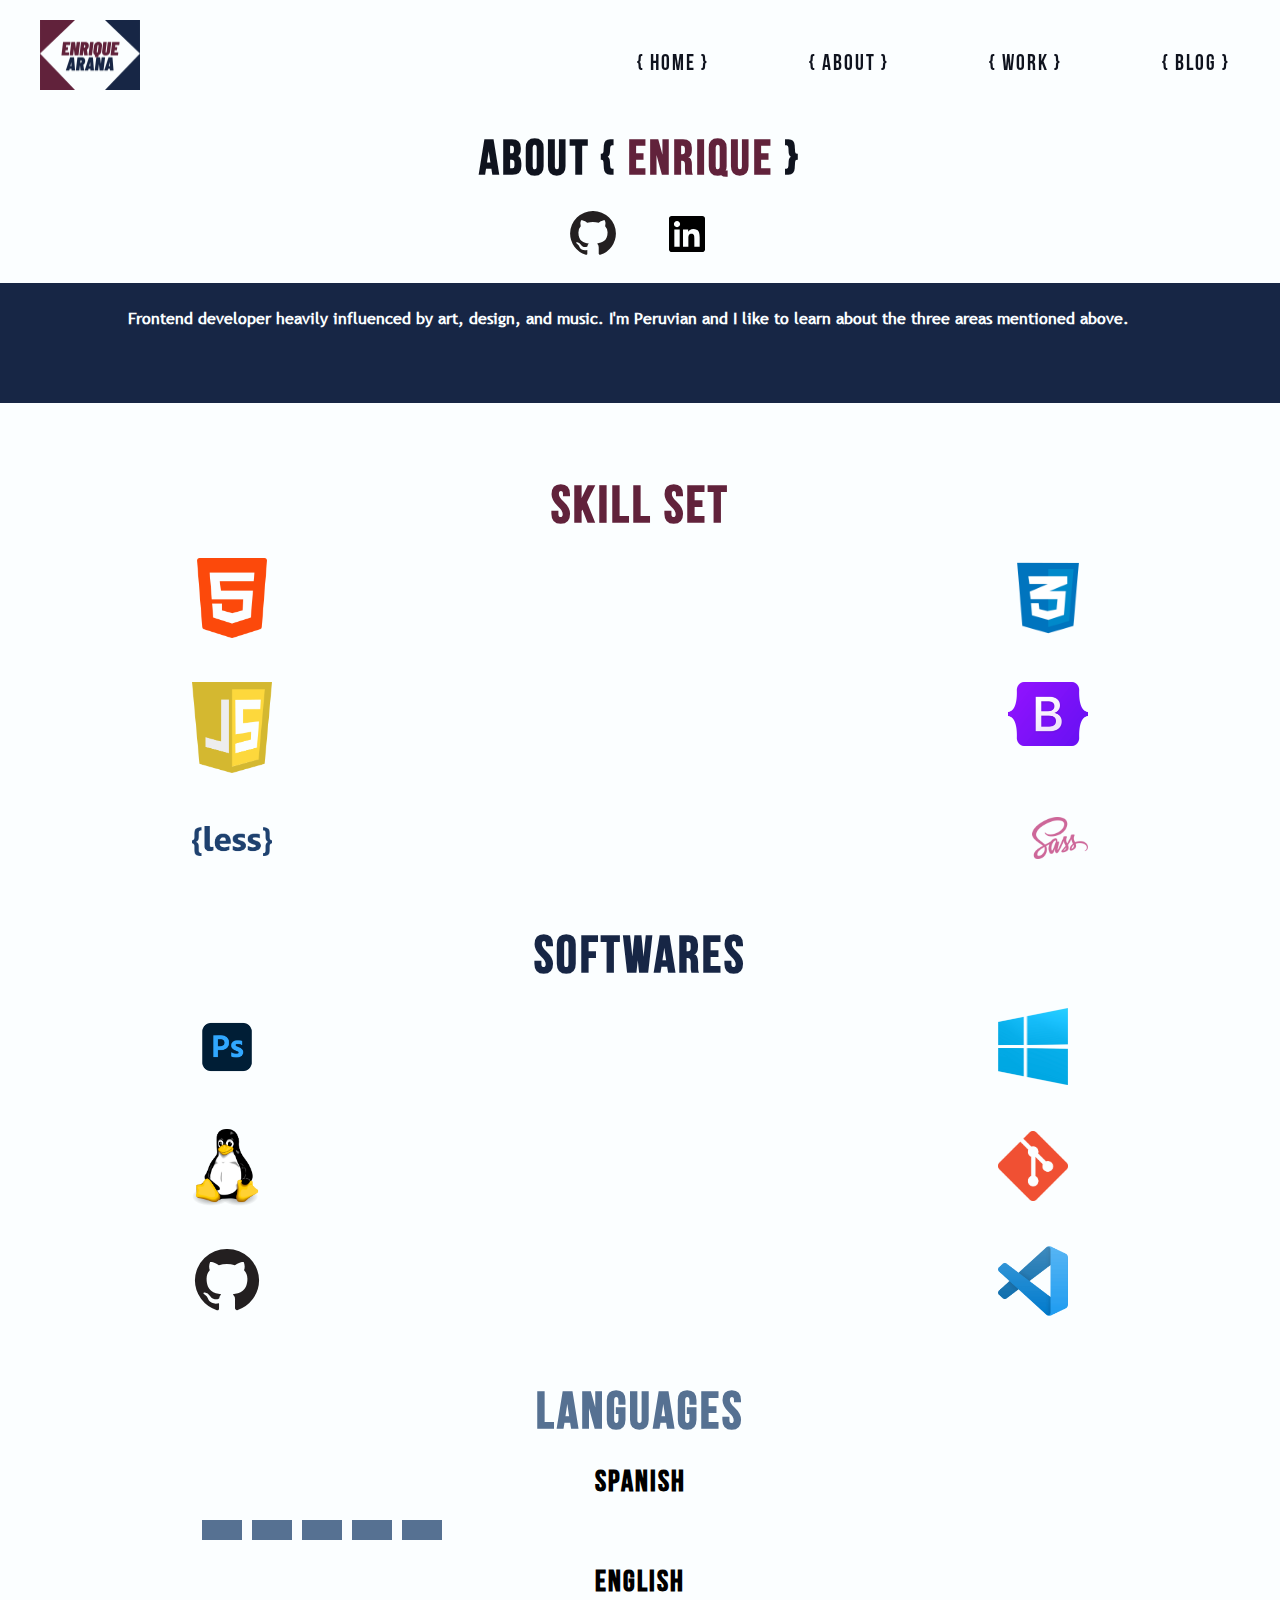
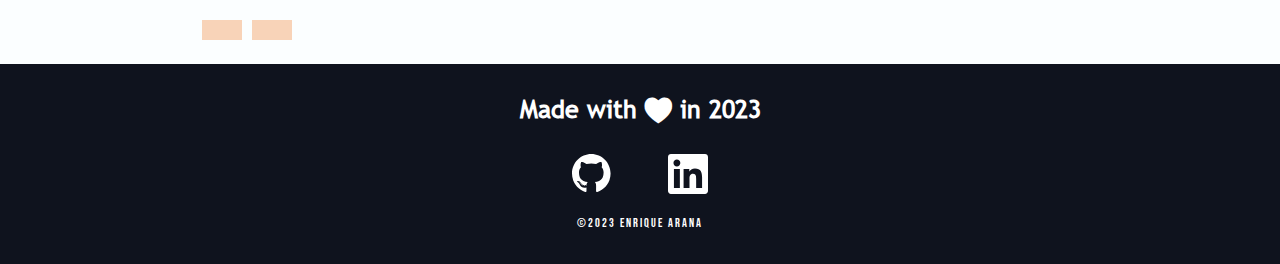
==== commit 24fac089: "Page About terminada en vista mobile" ====
--- a/about.html
+++ b/about.html
@@ -12,7 +12,7 @@
 </head>
 <body>
     <header>
-        <!-- <nav>
+        <nav>
             <input type="checkbox" id="nav__checkbox" class="nav__checkbox">
             <label for="nav__checkbox" class="nav__toggle">
                 <img src="img/hamburguer.png" alt="Menú Hamburguesa" class="hamburguer">
@@ -33,7 +33,7 @@
                     <img id="linkedin" src="img/linkedinB.svg" alt="Logo de Linkedin">
                 </a>
             </div>
-        </nav> -->
+        </nav>
     </header>
     <main>
         <section id="about__principal">
@@ -87,9 +87,16 @@
                 <h2>Languages</h2>
                 <div>
                     <h3>Spanish</h3>
+                    <div></div>
+                    <div></div>
+                    <div></div>
+                    <div></div>
+                    <div></div>
                 </div>
                 <div>
                     <h3>English</h3>
+                    <div id="rosa"></div>
+                    <div id="rosa"></div>
                 </div> 
             </article>
             
--- a/css/stylesWeb.css
+++ b/css/stylesWeb.css
@@ -18,9 +18,12 @@
   font-weight: normal;
   font-style: normal;
 }
-#about__knowledge--softwares h2, #about__knowledge--skills h2, #about__principal--titulo h1 {
+#about__knowledge--languages h2, #about__knowledge--softwares h2, #about__knowledge--skills h2, #about__principal--titulo h1 {
   font-family: "BebasNeue";
   font-size: 52px;
+  margin-top: 45px;
+  letter-spacing: 3px;
+  text-align: center;
 }
 
 #about__knowledge, #about__principal {
@@ -40,6 +43,7 @@
   color: #0F131E;
   margin: 0 auto;
   transition: all 300ms;
+  font-size: 49px;
 }
 #about__principal--titulo h1 span {
   color: #61223B;
@@ -81,8 +85,7 @@
 
 #about__knowledge--skills h2 {
   color: #61223B;
-  text-align: center;
-  letter-spacing: 3px;
+  display: block;
 }
 #about__knowledge--skills div {
   width: 70%;
@@ -108,12 +111,9 @@
 
 #about__knowledge--softwares h2 {
   color: #172645;
-  text-align: center;
-  margin-top: 45px;
-  letter-spacing: 3px;
 }
 #about__knowledge--softwares div {
-  width: 80%;
+  width: 70%;
   margin: 0 auto;
   align-items: center;
   display: flex; /* Añade esta línea para utilizar Flexbox */
@@ -128,4 +128,31 @@
   padding-left: 0;
 }
 
+#about__knowledge--languages h2 {
+  color: #567192;
+}
+#about__knowledge--languages div {
+  width: 70%;
+  margin: 0 auto;
+  text-align: center;
+  height: 80px;
+  margin-top: 20px;
+  margin-bottom: 20px;
+}
+#about__knowledge--languages div h3 {
+  font-size: 30px;
+  font-family: "BebasNeue";
+  letter-spacing: 2px;
+}
+#about__knowledge--languages div div {
+  width: 40px;
+  height: 20px;
+  background-color: #567192;
+  float: left;
+  margin-left: 10px;
+}
+#about__knowledge--languages div #rosa {
+  background-color: #F8D3B8;
+}
+
 /*# sourceMappingURL=stylesWeb.css.map */
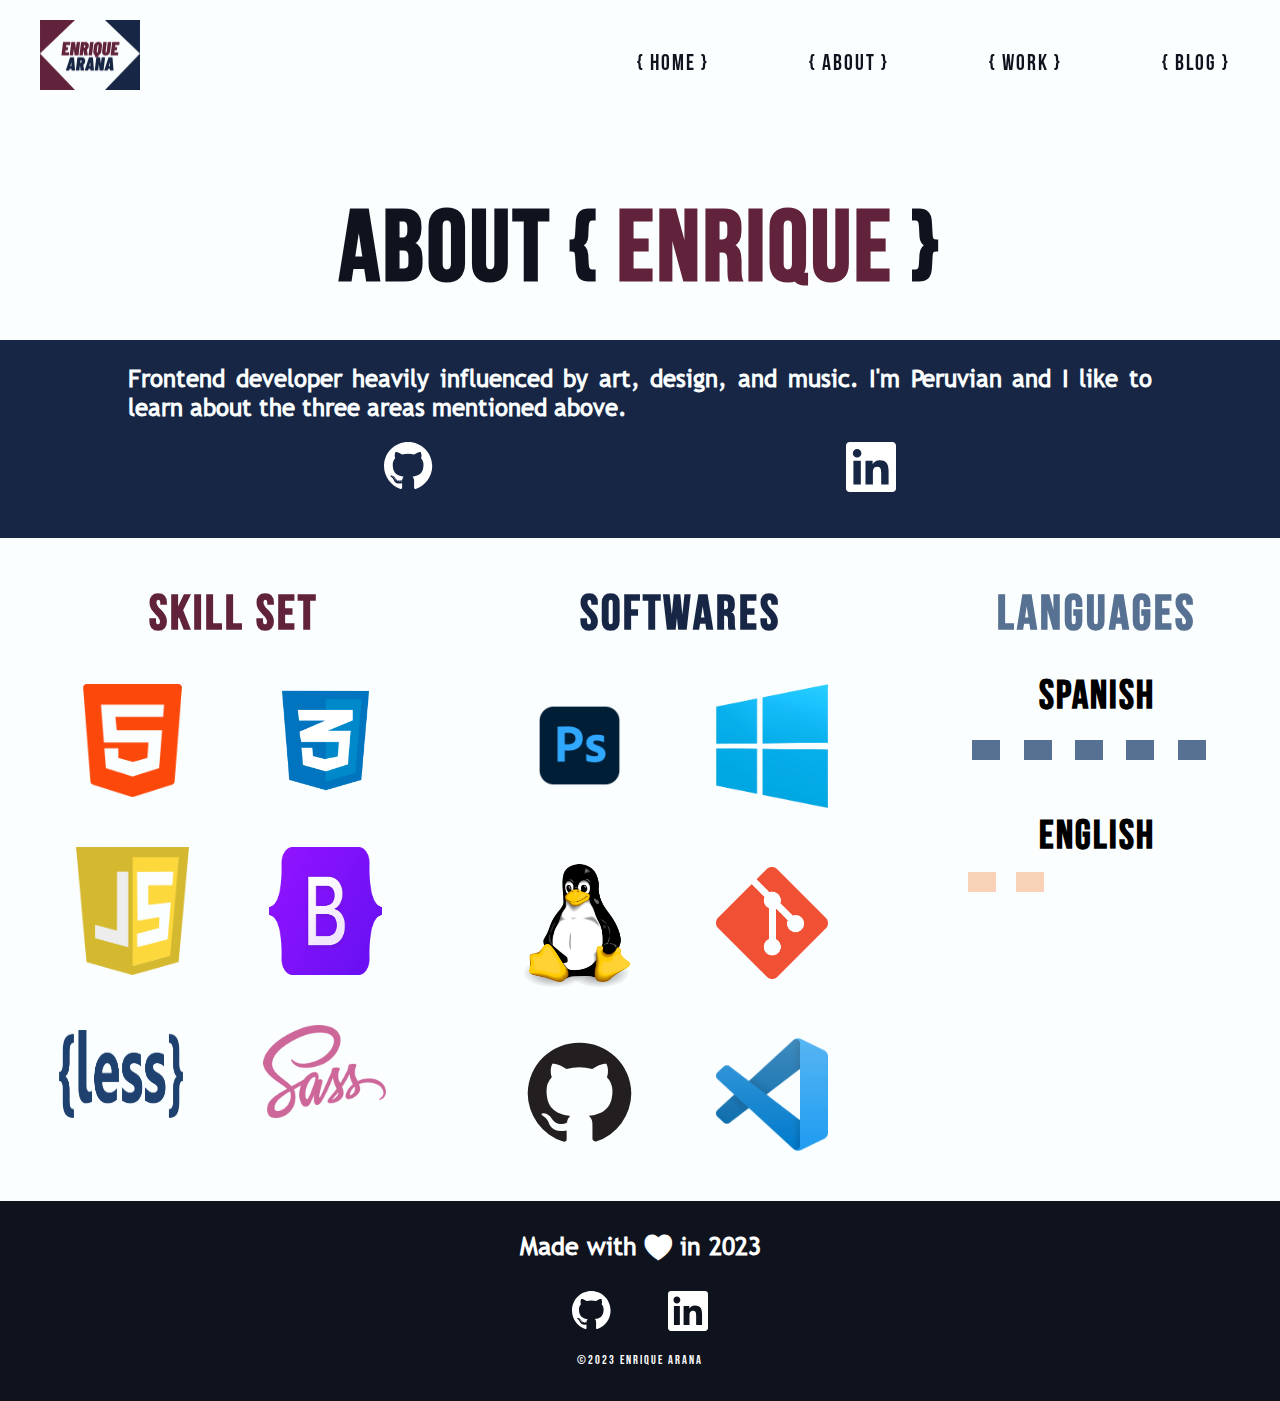
==== commit 315a5b78: "About responsive completo" ====
--- a/about.html
+++ b/about.html
@@ -20,7 +20,7 @@
             </label>
             <img class="logo light" src="img/logoLight.png">
             <ul>
-                <li><a href="#">{ Home }</a></li>
+                <li><a href="index.html">{ Home }</a></li>
                 <li><a href="#">{ About }</a></li>
                 <li><a href="#">{ Work }</a></li>
                 <li><a href="#">{ Blog }</a></li>
@@ -50,6 +50,14 @@
             </article>
             <article id="about__principal--influence">
                 <p>Frontend developer heavily influenced by art, design, and music. I'm Peruvian and I like to learn about the three areas mentioned above.</p>
+                <div id="about__principal--redes2">
+                    <a href="#">
+                        <img id="github" src="img/github.svg" alt="Logo de GitHub">
+                    </a>
+                    <a href="#">
+                        <img id="linkedin" src="img/linkedin.svg" alt="Logo de Linkedin">
+                    </a>
+                </div>
             </article>
         </section>
         <section id="about__knowledge">
--- a/css/stylesWeb.css
+++ b/css/stylesWeb.css
@@ -37,6 +37,7 @@
 
 #about__principal--titulo {
   text-align: center;
+  margin-top: 60px;
 }
 #about__principal--titulo h1 {
   width: 90%;
@@ -82,6 +83,9 @@
   padding-top: 24px;
   text-align: justify;
 }
+#about__principal--influence #about__principal--redes2 {
+  display: none;
+}
 
 #about__knowledge--skills h2 {
   color: #61223B;
@@ -116,8 +120,10 @@
   width: 70%;
   margin: 0 auto;
   align-items: center;
-  display: flex; /* Añade esta línea para utilizar Flexbox */
-  justify-content: space-between; /* Añade esta línea para distribuir los elementos con espacio entre ellos */
+  display: flex;
+  /* Añade esta línea para utilizar Flexbox */
+  justify-content: space-between;
+  /* Añade esta línea para distribuir los elementos con espacio entre ellos */
 }
 #about__knowledge--softwares div img {
   padding: 20px;
@@ -155,4 +161,276 @@
   background-color: #F8D3B8;
 }
 
+@media (min-width: 520px) {
+  #about__principal--titulo h1 {
+    font-size: 60px;
+  }
+  #about__principal--influence p {
+    font-size: 19px;
+  }
+  #about__knowledge--skills h2,
+  #about__knowledge--softwares h2 {
+    font-size: 65px;
+  }
+  #about__knowledge--skills div img,
+  #about__knowledge--softwares div img {
+    width: 120px;
+  }
+  #about__knowledge--languages h2 {
+    font-size: 65px;
+  }
+  #about__knowledge--languages div {
+    height: 100px;
+  }
+  #about__knowledge--languages div h3 {
+    font-size: 40px;
+  }
+  #about__knowledge--languages div div {
+    width: 60px;
+    height: 30px;
+  }
+}
+@media (min-width: 655px) {
+  #about__principal--titulo h1 {
+    font-size: 80px;
+  }
+  #about__principal--influence p {
+    font-size: 22px;
+  }
+  #about__knowledge--skills {
+    margin-top: 30px;
+  }
+  #about__knowledge--skills h2 {
+    font-size: 75px;
+    float: left;
+    width: 50%;
+    padding-top: 150px;
+  }
+  #about__knowledge--skills div {
+    display: flex;
+    width: 20%;
+  }
+  #about__knowledge--skills div img {
+    width: 120px;
+  }
+  #about__knowledge--skills div:nth-child(2) {
+    margin-left: 5px;
+  }
+  #about__knowledge--skills div:nth-child(3) {
+    margin-left: 5px;
+  }
+  #about__knowledge--skills div #less {
+    padding-left: 80px;
+  }
+  #about__knowledge--softwares {
+    clear: both;
+    margin-top: 30px;
+  }
+  #about__knowledge--softwares h2 {
+    font-size: 75px;
+    float: right;
+    width: 50%;
+    padding-top: 180px;
+  }
+  #about__knowledge--softwares div {
+    display: flex;
+    width: 20%;
+  }
+  #about__knowledge--softwares div img {
+    width: 120px;
+  }
+  #about__knowledge--softwares div:nth-child(2) {
+    margin-left: 5px;
+  }
+  #about__knowledge--softwares div:nth-child(3) {
+    margin-left: 5px;
+  }
+  #about__knowledge--softwares div:nth-child(4) {
+    margin-left: 5px;
+  }
+}
+@media (min-width: 790px) {
+  #about__principal--titulo h1 {
+    margin-bottom: 30px;
+  }
+  #about__principal--redes {
+    display: none;
+  }
+  #about__principal--influence {
+    height: 198px;
+  }
+  #about__principal--influence #about__principal--redes2 {
+    display: block;
+    width: 70%;
+    margin: 0 auto;
+    padding-left: 300px;
+    padding-top: 20px;
+  }
+  #about__principal--influence #about__principal--redes2 a {
+    cursor: pointer;
+    text-decoration: none;
+  }
+  #about__principal--influence #about__principal--redes2 a img {
+    width: 50px;
+    transition: all 300ms;
+    padding-right: 100px;
+  }
+  #about__principal--influence #about__principal--redes2 a img:hover {
+    transform: scale(1.1);
+  }
+  #about__knowledge--skills h2 {
+    margin-right: 5%;
+  }
+  #about__knowledge--skills div #less {
+    padding-left: 138px;
+  }
+  #about__knowledge--softwares div {
+    margin-left: 20px;
+  }
+}
+@media (min-width: 900px) {
+  #about__principal--influence #about__principal--redes2 {
+    display: flex;
+    flex-flow: row wrap;
+    width: 40%;
+    justify-content: space-between;
+    padding-left: 0;
+  }
+  #about__principal--influence #about__principal--redes2 a img {
+    padding: 0;
+  }
+  #about__knowledge {
+    display: flex;
+    margin-bottom: 40px;
+  }
+  #about__knowledge #about__knowledge--skills {
+    margin-top: 0px;
+    display: flex;
+    flex-flow: column wrap;
+    margin-left: 20px;
+    height: auto;
+    flex-basis: 30%;
+    flex-grow: 1;
+  }
+  #about__knowledge #about__knowledge--skills h2 {
+    padding-top: 0px;
+    font-size: 49px;
+    justify-content: center;
+    width: 100%;
+  }
+  #about__knowledge #about__knowledge--skills div {
+    float: none;
+    display: flex;
+    flex-wrap: wrap;
+    width: 100%;
+  }
+  #about__knowledge #about__knowledge--skills div img {
+    width: 90px;
+    padding: 10px;
+    flex-grow: 1;
+  }
+  #about__knowledge #about__knowledge--skills div img:first-child {
+    padding-left: 21px;
+  }
+  #about__knowledge #about__knowledge--skills div #less {
+    padding-top: 0;
+    padding-left: 0;
+  }
+  #about__knowledge #about__knowledge--softwares {
+    margin-top: 0px;
+    display: flex;
+    flex-flow: column wrap;
+    margin-left: 20px;
+    height: auto;
+    flex-basis: 30%;
+    flex-grow: 1;
+  }
+  #about__knowledge #about__knowledge--softwares h2 {
+    padding-top: 0px;
+    font-size: 49px;
+    justify-content: center;
+    width: 100%;
+  }
+  #about__knowledge #about__knowledge--softwares div {
+    float: none;
+    display: flex;
+    flex-wrap: wrap;
+    width: 100%;
+  }
+  #about__knowledge #about__knowledge--softwares div img {
+    width: 80px;
+    padding: 10px;
+    flex-grow: 1;
+  }
+  #about__knowledge #about__knowledge--softwares div img:first-child {
+    padding-left: 21px;
+  }
+  #about__knowledge #about__knowledge--softwares div #less {
+    padding-top: 0;
+    padding-left: 0;
+  }
+  #about__knowledge #about__knowledge--languages {
+    flex-grow: 1;
+    margin-top: 0px;
+    display: flex;
+    flex-flow: column wrap;
+    margin-left: 20px;
+    height: auto;
+    flex-basis: 30%;
+  }
+  #about__knowledge #about__knowledge--languages h2 {
+    padding-top: 0px;
+    font-size: 49px;
+    justify-content: center;
+    width: 100%;
+  }
+  #about__knowledge #about__knowledge--languages div {
+    display: flex;
+    flex-flow: row wrap;
+  }
+  #about__knowledge #about__knowledge--languages div h3 {
+    margin-top: 80px;
+    width: 100%;
+  }
+  #about__knowledge #about__knowledge--languages div div {
+    margin-left: 4px;
+    width: 28px;
+    height: 20px;
+  }
+  #about__knowledge #about__knowledge--languages div #rosa {
+    margin: 0;
+  }
+  #about__knowledge #about__knowledge--languages div #rosa:last-child {
+    margin-left: 20px;
+  }
+}
+@media (min-width: 1000px) {
+  #about__principal #about__principal--titulo h1 {
+    font-size: 100px;
+  }
+  #about__principal #about__principal--influence p {
+    font-size: 24px;
+  }
+  #about__knowledge {
+    margin-top: 50px;
+  }
+  #about__knowledge #about__knowledge--skills,
+  #about__knowledge #about__knowledge--softwares {
+    padding-right: 30px;
+    padding-left: 30px;
+  }
+  #about__knowledge #about__knowledge--skills div img,
+  #about__knowledge #about__knowledge--softwares div img {
+    padding: 40px;
+    padding-bottom: 10px;
+  }
+  #about__knowledge #about__knowledge--skills div #less,
+  #about__knowledge #about__knowledge--softwares div #less {
+    padding-top: 45px;
+  }
+  #about__knowledge #about__knowledge--languages div h3 {
+    margin-top: 8px;
+  }
+}
+
 /*# sourceMappingURL=stylesWeb.css.map */
